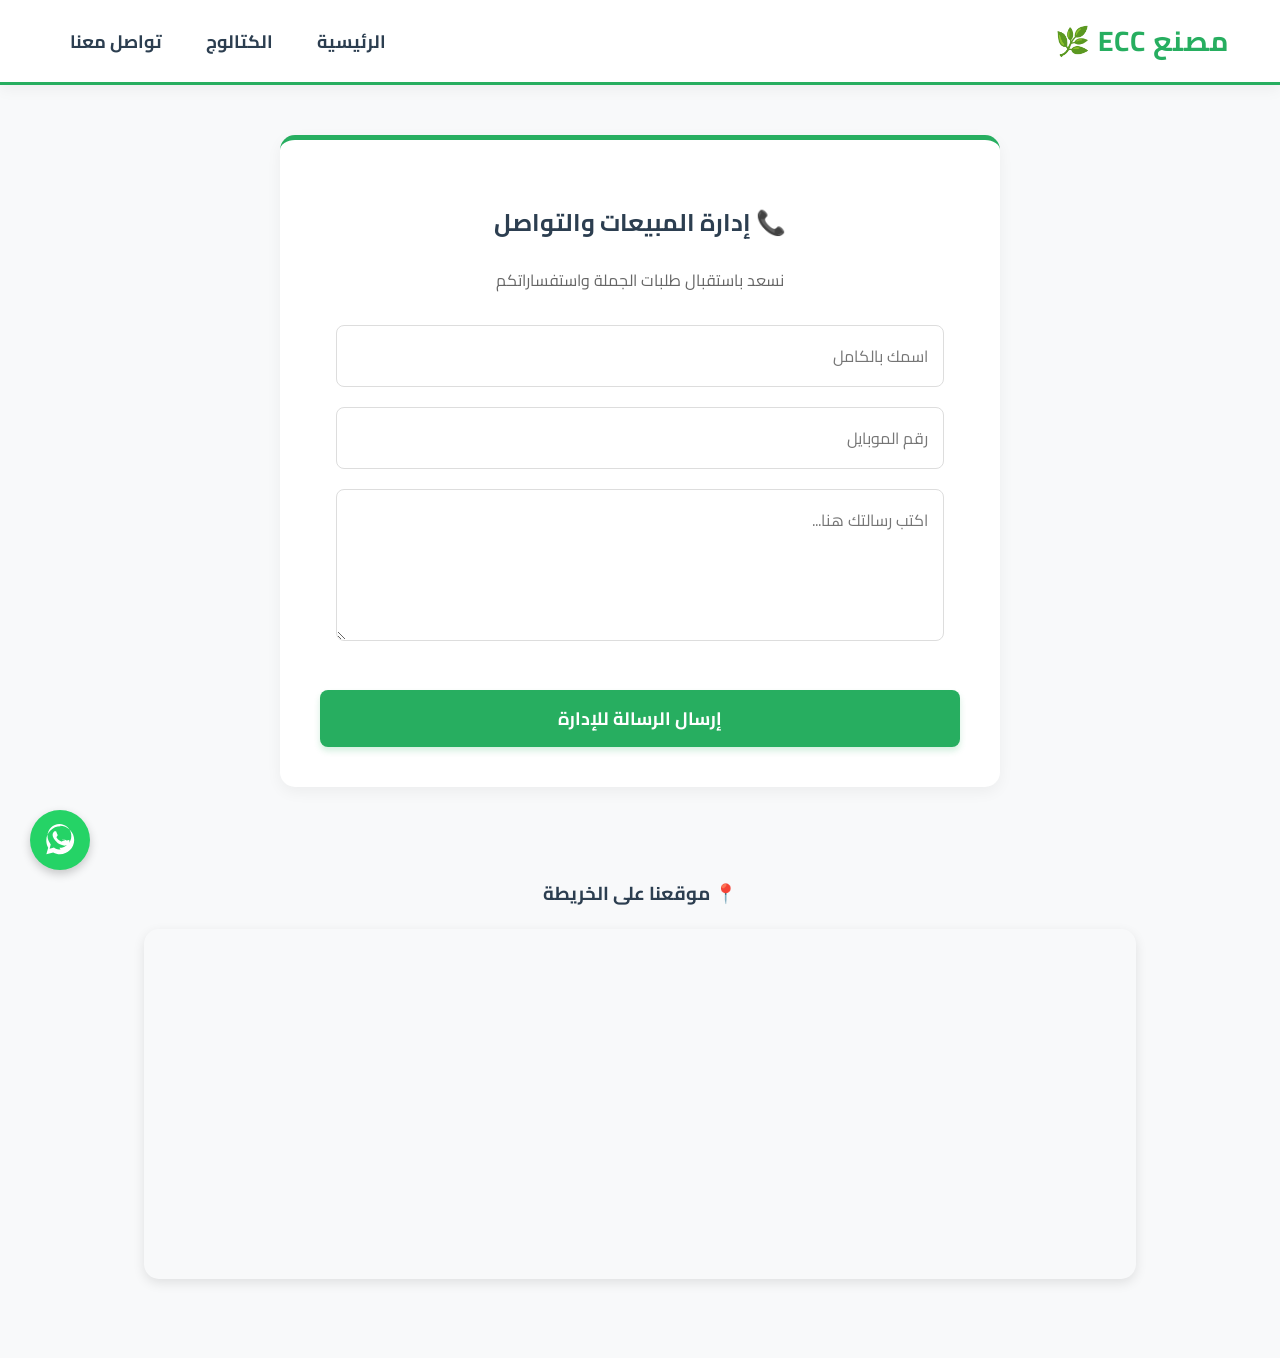
==== contact.html @ 9c8dc0e4 "First One" ====
<!DOCTYPE html>
<html dir="rtl">

<head>
    <meta charset="UTF-8">
    <title>تواصل معنا | ECC</title>
    <link rel="icon"
        href="data:image/svg+xml,<svg xmlns=%22http://www.w3.org/2000/svg%22 viewBox=%220 0 100 100%22><text y=%22.9em%22 font-size=%2290%22>🌿</text></svg>">
    <link rel="stylesheet" href="style.css">
    <style>
        .contact-box {
            background: white;
            padding: 40px;
            border-radius: 15px;
            width: 50%;
            margin: 50px auto;
            box-shadow: 0 5px 15px rgba(0, 0, 0, 0.05);
            text-align: center;
            border-top: 5px solid #27ae60;
        }

        input,
        textarea {
            width: 90%;
            padding: 15px;
            margin: 10px 0;
            border: 1px solid #ddd;
            border-radius: 8px;
            font-family: 'Cairo', sans-serif;
            font-size: 16px;
        }
    </style>
</head>

<body>

    <header>
        <h2>مصنع ECC 🌿</h2>
        <nav>
            <a href="index.html">الرئيسية</a>
            <a href="products.html">الكتالوج</a>
            <a href="contact.html">تواصل معنا</a>
        </nav>
    </header>

    <div class="contact-box">
        <h2 style="color: #2c3e50;">📞 إدارة المبيعات والتواصل</h2>
        <p style="color: #666; margin-bottom: 20px;">نسعد باستقبال طلبات الجملة واستفساراتكم</p>

        <input type="text" id="senderName" placeholder="اسمك بالكامل">
        <input type="text" id="senderContact" placeholder="رقم الموبايل">
        <textarea id="senderMsg" rows="4" placeholder="اكتب رسالتك هنا..."></textarea><br><br>

        <button id="btnSend" class="btn-primary" style="width: 100%;" onclick="sendData()">إرسال الرسالة
            للإدارة</button>
        <p id="successText" style="color: #27ae60; display: none; margin-top: 15px; font-weight: bold;">تم الإرسال
            بنجاح! ✅</p>
    </div>

    <div style="text-align: center; padding: 20px; margin-bottom: 50px;">
        <h3 style="color: #2c3e50;">📍 موقعنا على الخريطة</h3>
        <iframe
            src="https://www.google.com/maps/embed?pb=!1m18!1m12!1m3!1d3453.2123456789!2d31.2345678!3d30.0444196!2m3!1f0!2f0!3f0!3m2!1i1024!2i768!4f13.1!3m3!1m2!1s0x0%3A0x0!2zMzDCsDAyJzQwLjAiTiAzMcKwMTQnMDQuNCJF!5e0!3m2!1sar!2seg!4v1625000000000!5m2!1sar!2seg"
            width="80%" height="350" style="border:0; border-radius: 15px; box-shadow: 0 4px 12px rgba(0,0,0,0.1);"
            allowfullscreen="" loading="lazy"></iframe>
    </div>

    <script>
        function sendData() {
            // ⚠️ متنساش تحط الرابط السحري بتاع جوجل شيت هنا بدل الجملة دي ⚠️
            var magicLink = "https://script.google.com/macros/s/AKfycbxuJICEpFRCRcMOLUeCNiHcik2NF23PJWGxdNVyRR58bs7K_rQfhGrLMIi-VhXNzYORRg/exec";

            var name = document.getElementById("senderName").value;
            var contact = document.getElementById("senderContact").value;
            var message = document.getElementById("senderMsg").value;

            if (name == "" || contact == "" || message == "") {
                alert("املى البيانات الأول!");
                return;
            }

            document.getElementById("btnSend").innerText = "جاري الإرسال...";
            document.getElementById("btnSend").disabled = true;

            var url = magicLink + "?name=" + encodeURIComponent(name) + "&contact=" + encodeURIComponent(contact) + "&message=" + encodeURIComponent(message);

            fetch(url, { mode: 'no-cors' }).then(function () {
                document.getElementById("successText").style.display = "block";
                document.getElementById("btnSend").innerText = "إرسال الرسالة للإدارة";
                document.getElementById("btnSend").disabled = false;
                document.getElementById("senderName").value = "";
                document.getElementById("senderContact").value = "";
                document.getElementById("senderMsg").value = "";
            });
        }
    </script>
    <a href="https://wa.me/201098195351?text=أهلاً مصنع ECC، محتاج استفسر عن حاجة 🌿" class="whatsapp-float"
        target="_blank">
        <svg viewBox="0 0 32 32" width="35" height="35" fill="white">
            <path
                d="M16.011 3.016C8.828 3.016 3 8.844 3 16.027c0 2.296.604 4.542 1.744 6.516l-1.682 6.135 6.276-1.646c1.885 1.042 3.995 1.594 6.162 1.594h.01c7.182 0 13.01-5.828 13.01-13.01 0-3.48-1.354-6.75-3.818-9.213-2.463-2.463-5.733-3.817-9.213-3.817zm.01 21.24c-1.948 0-3.854-.52-5.52-1.51l-.396-.235-4.102 1.075 1.094-4-1.26-2.006c-1.083-1.724-1.656-3.714-1.656-5.757 0-5.984 4.87-10.854 10.86-10.854 2.896 0 5.625 1.13 7.677 3.177 2.052 2.053 3.177 4.78 3.177 7.678 0 5.984-4.87 10.854-10.854 10.854zm5.958-8.156c-.328-.162-1.938-.953-2.235-1.063-.296-.11-5.1-.11-.724.162s-1.182 1.063-1.448 1.448c-.266.385-.536.432-.864.27-1.72-.823-3.083-1.666-4.28-3.69-.286-.475.292-.44.92-1.696.162-.328.083-.615-.083-.943-.167-.328-.724-1.745-1.005-2.39-.27-.625-.547-.542-.724-.542-.167 0-.385-.02-.615-.02-.23 0-.604.084-.922.433-.318.348-1.214 1.182-1.214 2.885 0 1.703 1.245 3.354 1.417 3.583.172.23 2.443 3.734 5.912 5.234 2.375 1.026 3.23 1.073 4.417.906 1.344-.19 2.922-1.192 3.333-2.344.41-1.15.41-2.135.286-2.344-.12-.208-.432-.328-.76-.49z" />
        </svg>
    </a>
</body>

</html>
---- style.css ----
/* 1. استدعاء خط عربي احترافي من جوجل */
@import url('https://fonts.googleapis.com/css2?family=Cairo:wght@400;700&display=swap');

/* 2. التنسيق العام للموقع */
body {
    font-family: 'Cairo', sans-serif;
    margin: 0;
    background-color: #f8f9fa;
    /* لون رصاصي فاتح جداً مريح للعين */
}

/* 3. شريط التنقل (الهيدر) - تصميم مودرن */
header {
    background-color: #ffffff;
    padding: 15px 50px;
    display: flex;
    justify-content: space-between;
    align-items: center;
    box-shadow: 0 4px 15px rgba(0, 0, 0, 0.05);
    /* ظل خفيف تحت الشريط */
    border-bottom: 3px solid #27ae60;
    /* خط أخضر شيك بيمثل المصنع */
}

header h2 {
    color: #27ae60;
    margin: 0;
    font-size: 28px;
    letter-spacing: 1px;
}

nav a {
    color: #2c3e50;
    text-decoration: none;
    margin: 0 20px;
    font-weight: 700;
    font-size: 18px;
    transition: all 0.3s ease;
    /* حركة ناعمة عند الوقوف بالماوس */
}

nav a:hover {
    color: #27ae60;
}

/* 4. تنسيق الزرار العام */
.btn-primary {
    background-color: #27ae60;
    color: white;
    padding: 12px 30px;
    border: none;
    border-radius: 8px;
    font-size: 18px;
    font-family: 'Cairo', sans-serif;
    font-weight: bold;
    cursor: pointer;
    transition: 0.3s;
    box-shadow: 0 4px 6px rgba(39, 174, 96, 0.2);
}

.btn-primary:hover {
    background-color: #219150;
    transform: translateY(-2px);
    /* الزرار بيترفع لفوق سنة بسيطة */
}

/* 5. التجاوب مع شاشات الموبايل (Responsive Design) */
@media (max-width: 768px) {
    header {
        flex-direction: column;
        /* يخلي اللوجو والزراير تحت بعض */
        padding: 15px;
    }

    nav {
        margin-top: 15px;
    }

    nav a {
        display: inline-block;
        margin: 5px 10px;
        font-size: 16px;
    }

    .contact-box {
        width: 85%;
        /* يكبر صندوق التواصل في الموبايل */
        padding: 20px;
    }

    .product-card {
        width: 90%;
        /* يخلي كارت المنتج واخد عرض الشاشة */
    }
}

/* 6. زرار الواتساب العايم (Floating WhatsApp) */
.whatsapp-float {
    position: fixed;
    width: 60px;
    height: 60px;
    bottom: 30px;
    left: 30px;
    /* خليناه على الشمال عشان ما يغطيش على السكرول */
    background-color: #25d366;
    color: #FFF;
    border-radius: 50px;
    box-shadow: 0 4px 10px rgba(0, 0, 0, 0.2);
    z-index: 1000;
    /* عشان يفضل دايماً فوق كل حاجة في الصفحة */
    display: flex;
    justify-content: center;
    align-items: center;
    text-decoration: none;
    transition: all 0.3s ease;
}

.whatsapp-float:hover {
    background-color: #1ebe57;
    transform: scale(1.1);
    /* بيكبر سنة لما تقف عليه */
    box-shadow: 0 6px 15px rgba(0, 0, 0, 0.3);
}

/* تصغير الزرار شوية على الموبايل */
@media (max-width: 768px) {
    .whatsapp-float {
        width: 55px;
        height: 55px;
        bottom: 20px;
        left: 20px;
    }
}
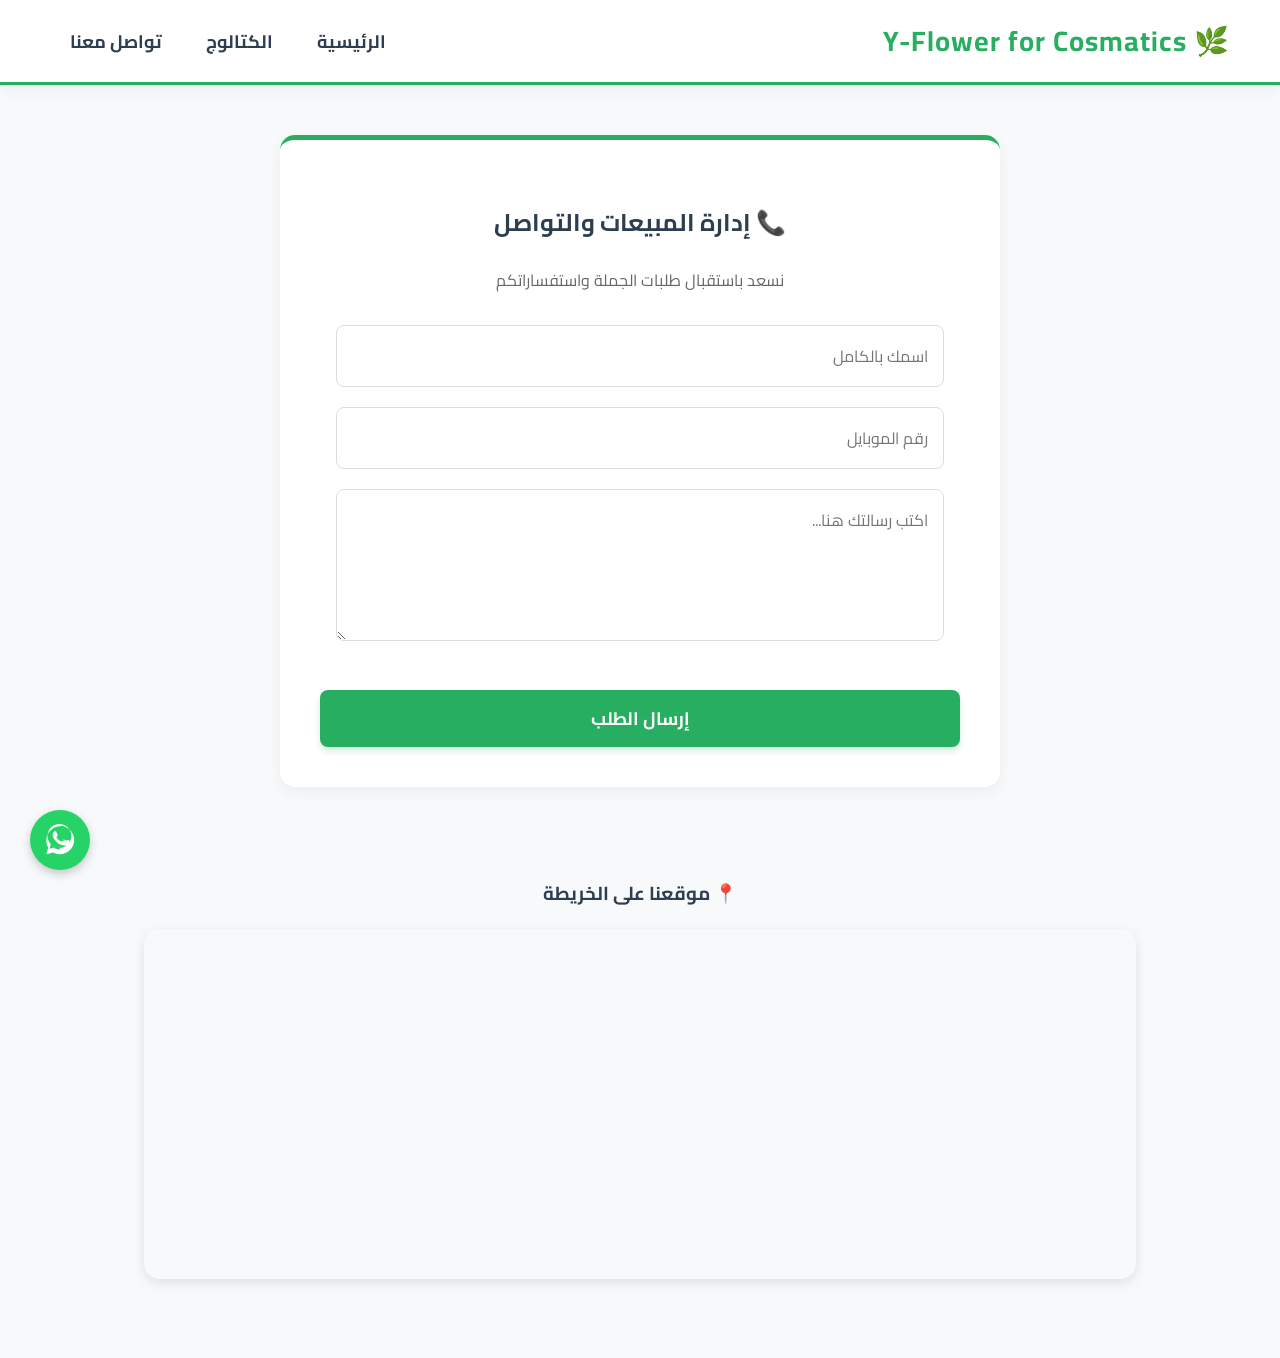
==== commit 6413eb10: "Y-Flower" ====
--- a/contact.html
+++ b/contact.html
@@ -3,7 +3,7 @@
 
 <head>
     <meta charset="UTF-8">
-    <title>تواصل معنا | ECC</title>
+    <title>تواصل معنا | Y-Flower</title>
     <link rel="icon"
         href="data:image/svg+xml,<svg xmlns=%22http://www.w3.org/2000/svg%22 viewBox=%220 0 100 100%22><text y=%22.9em%22 font-size=%2290%22>🌿</text></svg>">
     <link rel="stylesheet" href="style.css">
@@ -35,7 +35,7 @@
 <body>
 
     <header>
-        <h2>مصنع ECC 🌿</h2>
+        <h2>🌿 Y-Flower for Cosmatics </h2>
         <nav>
             <a href="index.html">الرئيسية</a>
             <a href="products.html">الكتالوج</a>
@@ -51,8 +51,8 @@
         <input type="text" id="senderContact" placeholder="رقم الموبايل">
         <textarea id="senderMsg" rows="4" placeholder="اكتب رسالتك هنا..."></textarea><br><br>
 
-        <button id="btnSend" class="btn-primary" style="width: 100%;" onclick="sendData()">إرسال الرسالة
-            للإدارة</button>
+        <button id="btnSend" class="btn-primary" style="width: 100%;" onclick="sendData()">إرسال الطلب
+        </button>
         <p id="successText" style="color: #27ae60; display: none; margin-top: 15px; font-weight: bold;">تم الإرسال
             بنجاح! ✅</p>
     </div>
@@ -86,7 +86,7 @@
 
             fetch(url, { mode: 'no-cors' }).then(function () {
                 document.getElementById("successText").style.display = "block";
-                document.getElementById("btnSend").innerText = "إرسال الرسالة للإدارة";
+                document.getElementById("btnSend").innerText = "إرسال الطلب";
                 document.getElementById("btnSend").disabled = false;
                 document.getElementById("senderName").value = "";
                 document.getElementById("senderContact").value = "";
@@ -94,7 +94,7 @@
             });
         }
     </script>
-    <a href="https://wa.me/201098195351?text=أهلاً مصنع ECC، محتاج استفسر عن حاجة 🌿" class="whatsapp-float"
+    <a href="https://wa.me/201098195351?text=أهلاً Y-Flower، محتاج استفسر عن حاجة 🌿" class="whatsapp-float"
         target="_blank">
         <svg viewBox="0 0 32 32" width="35" height="35" fill="white">
             <path
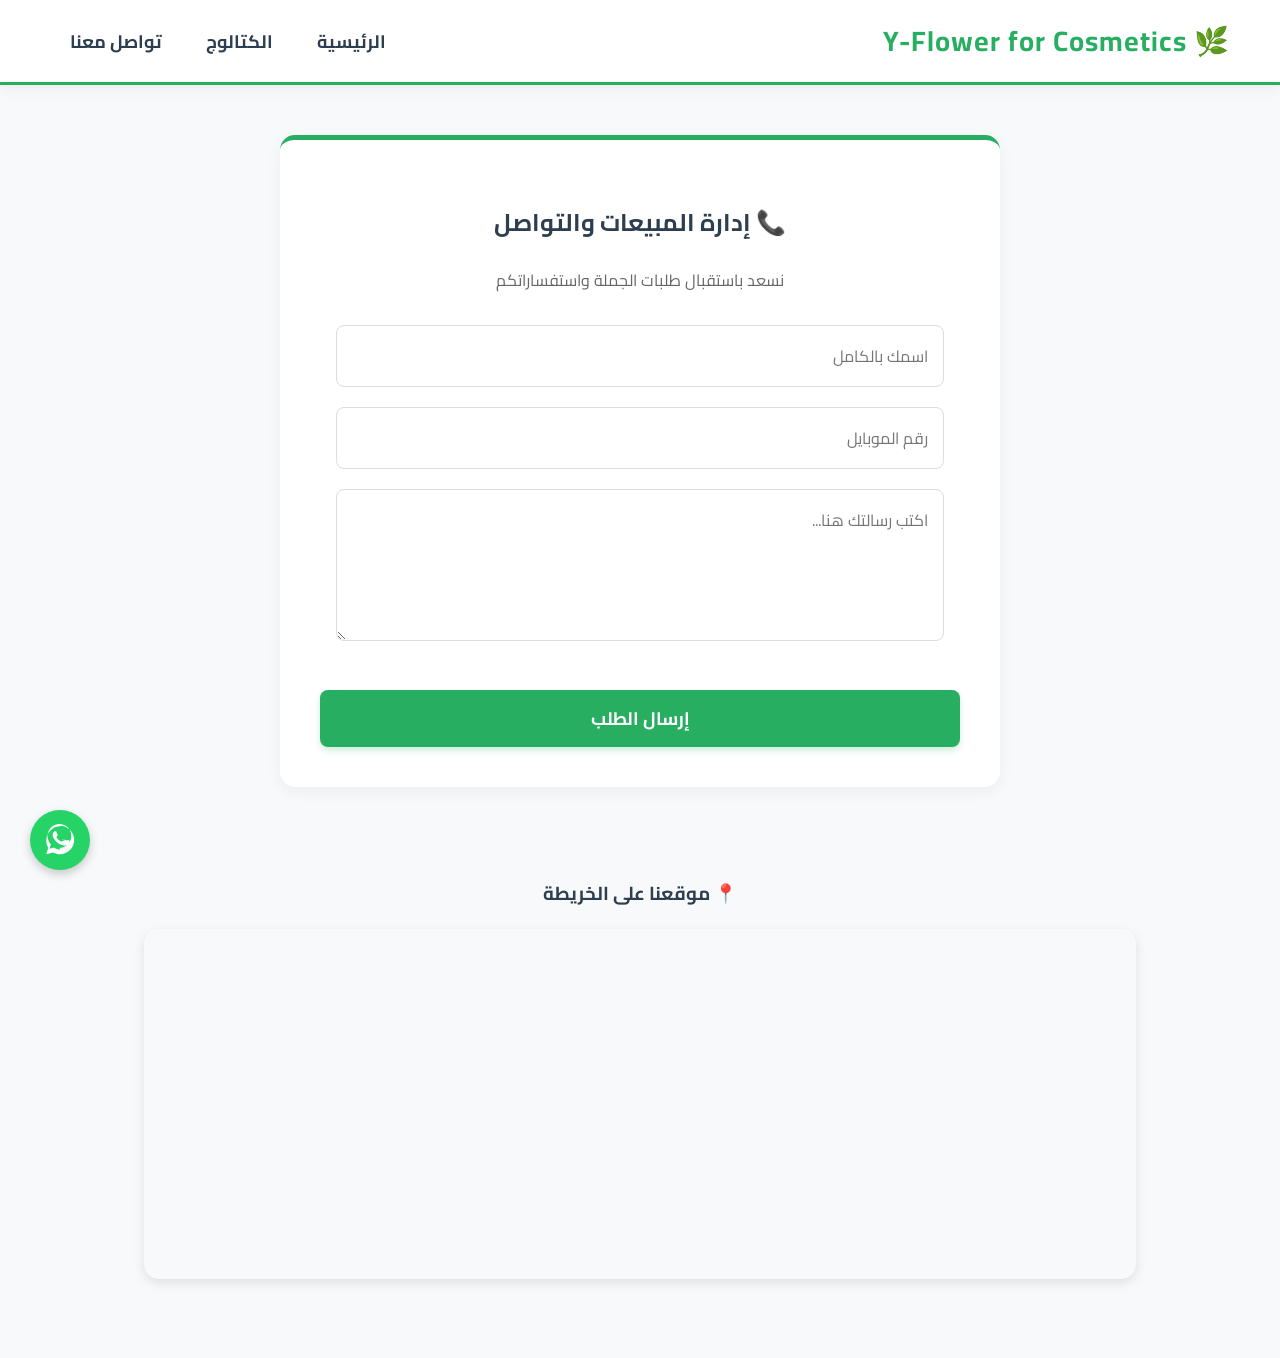
==== commit 9f02bd2f: "Y-Flower For Cosmetics" ====
--- a/contact.html
+++ b/contact.html
@@ -35,7 +35,7 @@
 <body>
 
     <header>
-        <h2>🌿 Y-Flower for Cosmatics </h2>
+        <h2>🌿 Y-Flower for Cosmetics </h2>
         <nav>
             <a href="index.html">الرئيسية</a>
             <a href="products.html">الكتالوج</a>
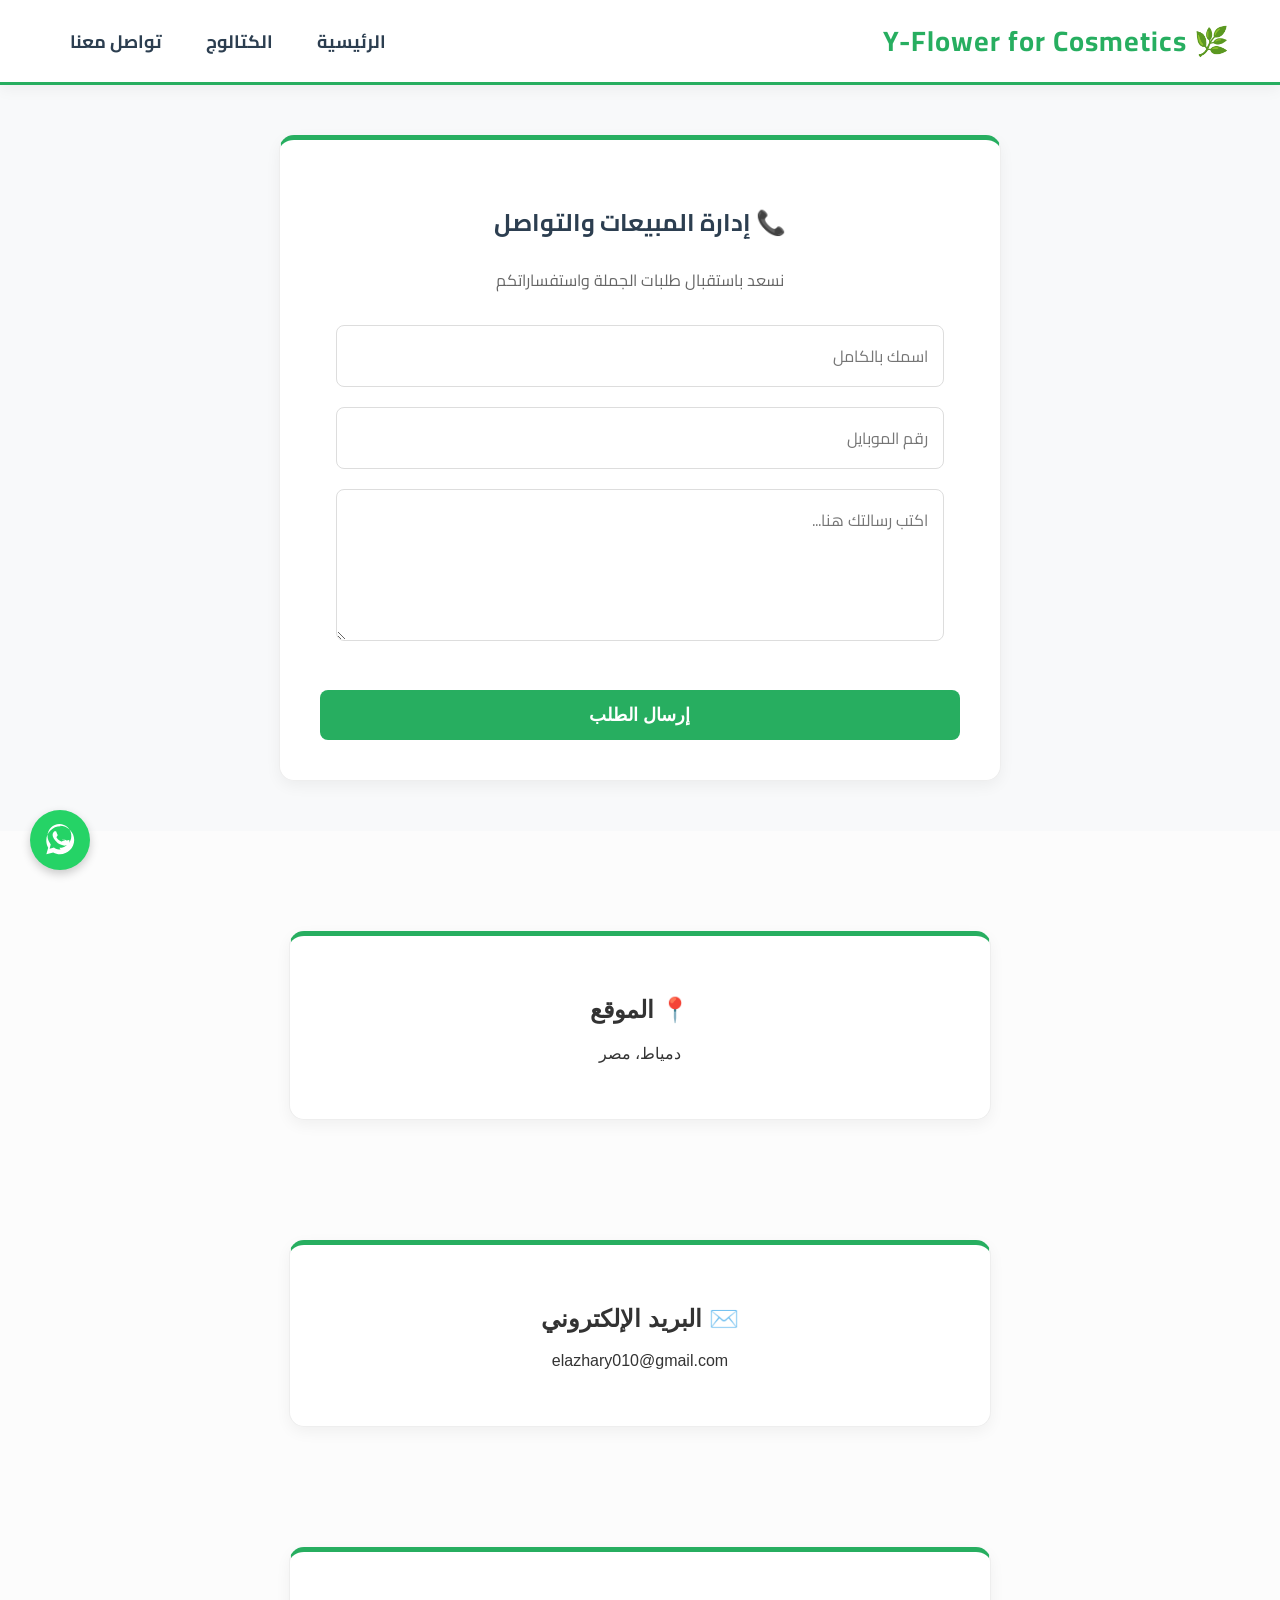
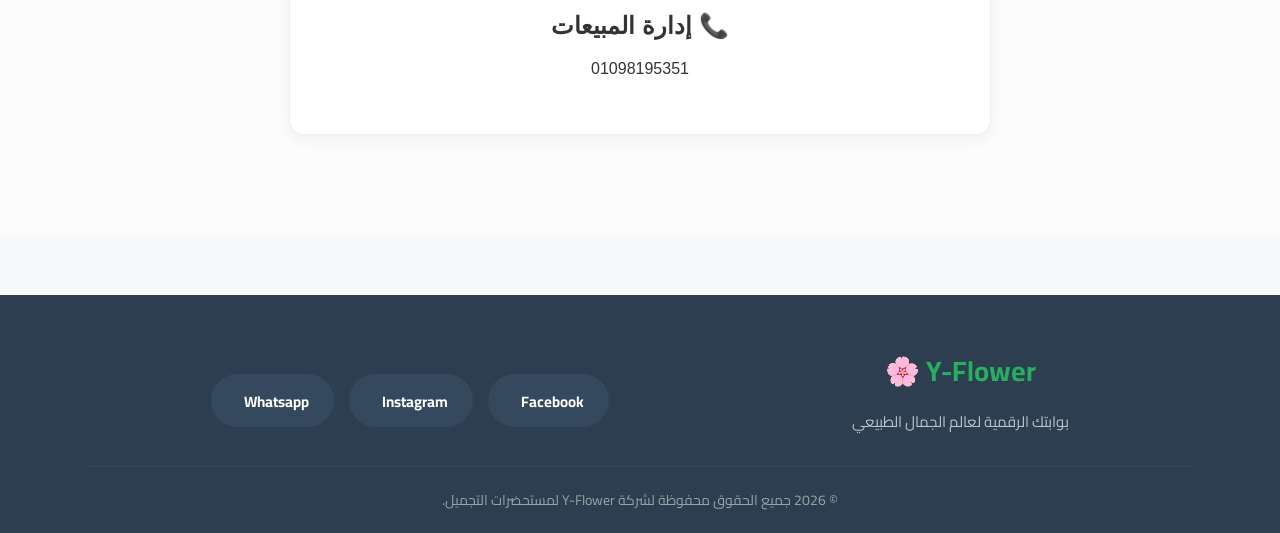
==== commit 9d531bc4: "product" ====
--- a/contact.html
+++ b/contact.html
@@ -1,106 +1,228 @@
 <!DOCTYPE html>
+
 <html dir="rtl">
 
+
+
 <head>
+
     <meta charset="UTF-8">
+
     <title>تواصل معنا | Y-Flower</title>
+
     <link rel="icon"
         href="data:image/svg+xml,<svg xmlns=%22http://www.w3.org/2000/svg%22 viewBox=%220 0 100 100%22><text y=%22.9em%22 font-size=%2290%22>🌿</text></svg>">
+
     <link rel="stylesheet" href="style.css">
+
     <style>
         .contact-box {
+
             background: white;
+
             padding: 40px;
+
             border-radius: 15px;
+
             width: 50%;
+
             margin: 50px auto;
+
             box-shadow: 0 5px 15px rgba(0, 0, 0, 0.05);
+
             text-align: center;
+
             border-top: 5px solid #27ae60;
+
         }
 
+
+
         input,
+
         textarea {
+
             width: 90%;
+
             padding: 15px;
+
             margin: 10px 0;
+
             border: 1px solid #ddd;
+
             border-radius: 8px;
+
             font-family: 'Cairo', sans-serif;
+
             font-size: 16px;
+
         }
     </style>
+
 </head>
 
+
+
 <body>
 
+
+
     <header>
+
         <h2>🌿 Y-Flower for Cosmetics </h2>
+
         <nav>
+
             <a href="index.html">الرئيسية</a>
+
             <a href="products.html">الكتالوج</a>
+
             <a href="contact.html">تواصل معنا</a>
+
+
+
         </nav>
+
     </header>
 
+
+
     <div class="contact-box">
+
         <h2 style="color: #2c3e50;">📞 إدارة المبيعات والتواصل</h2>
+
         <p style="color: #666; margin-bottom: 20px;">نسعد باستقبال طلبات الجملة واستفساراتكم</p>
 
+
+
         <input type="text" id="senderName" placeholder="اسمك بالكامل">
+
         <input type="text" id="senderContact" placeholder="رقم الموبايل">
+
         <textarea id="senderMsg" rows="4" placeholder="اكتب رسالتك هنا..."></textarea><br><br>
 
-        <button id="btnSend" class="btn-primary" style="width: 100%;" onclick="sendData()">إرسال الطلب
+
+
+        <button id="btnSend" class="submit-btn" onclick="sendData()">
+            <i class="fas fa-paper-plane"></i> إرسال الطلب
         </button>
-        <p id="successText" style="color: #27ae60; display: none; margin-top: 15px; font-weight: bold;">تم الإرسال
-            بنجاح! ✅</p>
+        <p id="successText"
+            style="color: #27ae60; display: none; margin-top: 15px; font-weight: bold; text-align: center;">تم الإرسال
+            بنجاح! فريقنا هيتواصل معاك في أقرب وقت ✅</p>
+
     </div>
 
-    <div style="text-align: center; padding: 20px; margin-bottom: 50px;">
-        <h3 style="color: #2c3e50;">📍 موقعنا على الخريطة</h3>
-        <iframe
-            src="https://www.google.com/maps/embed?pb=!1m18!1m12!1m3!1d3453.2123456789!2d31.2345678!3d30.0444196!2m3!1f0!2f0!3f0!3m2!1i1024!2i768!4f13.1!3m3!1m2!1s0x0%3A0x0!2zMzDCsDAyJzQwLjAiTiAzMcKwMTQnMDQuNCJF!5e0!3m2!1sar!2seg!4v1625000000000!5m2!1sar!2seg"
-            width="80%" height="350" style="border:0; border-radius: 15px; box-shadow: 0 4px 12px rgba(0,0,0,0.1);"
-            allowfullscreen="" loading="lazy"></iframe>
-    </div>
-
+
+    <section class="contact-section">
+
+        <div class="contact-boxes">
+            <a href="https://maps.google.com/?q=دمياط" target="_blank" class="contact-box">
+                <h2>📍 الموقع</h2>
+                <p>دمياط، مصر</p>
+            </a>
+
+            <a href="mailto:sales@yourdomain.com" class="contact-box">
+                <h2>✉️ البريد الإلكتروني</h2>
+                <p>elazhary010@gmail.com</p>
+            </a>
+
+            <a href="tel:+201012345678" class="contact-box">
+                <h2>📞 إدارة المبيعات</h2>
+                <p>01098195351</p>
+            </a>
+        </div>
+    </section>
     <script>
+
         function sendData() {
+
             // ⚠️ متنساش تحط الرابط السحري بتاع جوجل شيت هنا بدل الجملة دي ⚠️
+
             var magicLink = "https://script.google.com/macros/s/AKfycbxuJICEpFRCRcMOLUeCNiHcik2NF23PJWGxdNVyRR58bs7K_rQfhGrLMIi-VhXNzYORRg/exec";
 
+
+
             var name = document.getElementById("senderName").value;
+
             var contact = document.getElementById("senderContact").value;
+
             var message = document.getElementById("senderMsg").value;
 
+
+
             if (name == "" || contact == "" || message == "") {
+
                 alert("املى البيانات الأول!");
+
                 return;
+
             }
 
+
+
             document.getElementById("btnSend").innerText = "جاري الإرسال...";
+
             document.getElementById("btnSend").disabled = true;
 
+
+
             var url = magicLink + "?name=" + encodeURIComponent(name) + "&contact=" + encodeURIComponent(contact) + "&message=" + encodeURIComponent(message);
 
+
+
             fetch(url, { mode: 'no-cors' }).then(function () {
+
                 document.getElementById("successText").style.display = "block";
+
                 document.getElementById("btnSend").innerText = "إرسال الطلب";
+
                 document.getElementById("btnSend").disabled = false;
+
                 document.getElementById("senderName").value = "";
+
                 document.getElementById("senderContact").value = "";
+
                 document.getElementById("senderMsg").value = "";
+
             });
+
         }
+
     </script>
+
     <a href="https://wa.me/201098195351?text=أهلاً Y-Flower، محتاج استفسر عن حاجة 🌿" class="whatsapp-float"
         target="_blank">
+
         <svg viewBox="0 0 32 32" width="35" height="35" fill="white">
+
             <path
                 d="M16.011 3.016C8.828 3.016 3 8.844 3 16.027c0 2.296.604 4.542 1.744 6.516l-1.682 6.135 6.276-1.646c1.885 1.042 3.995 1.594 6.162 1.594h.01c7.182 0 13.01-5.828 13.01-13.01 0-3.48-1.354-6.75-3.818-9.213-2.463-2.463-5.733-3.817-9.213-3.817zm.01 21.24c-1.948 0-3.854-.52-5.52-1.51l-.396-.235-4.102 1.075 1.094-4-1.26-2.006c-1.083-1.724-1.656-3.714-1.656-5.757 0-5.984 4.87-10.854 10.86-10.854 2.896 0 5.625 1.13 7.677 3.177 2.052 2.053 3.177 4.78 3.177 7.678 0 5.984-4.87 10.854-10.854 10.854zm5.958-8.156c-.328-.162-1.938-.953-2.235-1.063-.296-.11-5.1-.11-.724.162s-1.182 1.063-1.448 1.448c-.266.385-.536.432-.864.27-1.72-.823-3.083-1.666-4.28-3.69-.286-.475.292-.44.92-1.696.162-.328.083-.615-.083-.943-.167-.328-.724-1.745-1.005-2.39-.27-.625-.547-.542-.724-.542-.167 0-.385-.02-.615-.02-.23 0-.604.084-.922.433-.318.348-1.214 1.182-1.214 2.885 0 1.703 1.245 3.354 1.417 3.583.172.23 2.443 3.734 5.912 5.234 2.375 1.026 3.23 1.073 4.417.906 1.344-.19 2.922-1.192 3.333-2.344.41-1.15.41-2.135.286-2.344-.12-.208-.432-.328-.76-.49z" />
+
         </svg>
+
     </a>
+    <footer class="site-footer">
+        <div class="footer-content">
+            <div class="footer-logo">
+                <h2>Y-Flower 🌸</h2>
+                <p>بوابتك الرقمية لعالم الجمال الطبيعي</p>
+            </div>
+
+            <div class="footer-social">
+                <a href="https://www.facebook.com/share/1G98bTrwDa/" target="_blank"><i class="fab fa-facebook-f"></i>
+                    Facebook</a>
+                <a href="https://www.instagram.com/elsayed_elazhary23?igsh=MXZraWo3eDF3cjg5cQ==" target="_blank"><i
+                        class="fab fa-instagram"></i> Instagram</a>
+                <a href="https://wa.me/20109819351" target="_blank"><i class="fab fa-whatsapp"></i> Whatsapp</a>
+            </div>
+        </div>
+
+        <div class="footer-bottom">
+            <p>&copy; 2026 جميع الحقوق محفوظة لشركة Y-Flower لمستحضرات التجميل.</p>
+        </div>
+    </footer>
 </body>
 
+
+
 </html>
--- a/style.css
+++ b/style.css
@@ -130,4 +130,635 @@
         bottom: 20px;
         left: 20px;
     }
+}
+
+/* تنسيق قسم المنتجات */
+.products-section {
+    padding: 40px 20px;
+    text-align: center;
+    background-color: #fcfcfc;
+}
+
+.products-grid {
+    display: flex;
+    justify-content: center;
+    margin-top: 30px;
+}
+
+/* تنسيق الكارت نفسه */
+.product-card {
+    background: white;
+    border-radius: 12px;
+    padding: 15px;
+    width: 300px;
+    box-shadow: 0 5px 15px rgba(0, 0, 0, 0.08);
+    transition: transform 0.3s ease;
+}
+
+.product-card:hover {
+    transform: translateY(-8px);
+    /* الكارت بيترفع لفوق لما الماوس ييجي عليه */
+}
+
+.product-card img {
+    width: 100%;
+    height: 220px;
+    object-fit: cover;
+    border-radius: 8px;
+}
+
+.product-card h3 {
+    color: #2c3e50;
+    margin: 15px 0 10px;
+    font-size: 20px;
+}
+
+.product-card p {
+    font-size: 14px;
+    color: #7f8c8d;
+    line-height: 1.5;
+    margin-bottom: 15px;
+}
+
+.price {
+    display: block;
+    font-size: 22px;
+    font-weight: bold;
+    color: #27ae60;
+    margin-bottom: 20px;
+}
+
+/* تنسيق زرار الواتساب */
+.buy-btn {
+    display: block;
+    background-color: #25D366;
+    color: white;
+    padding: 12px;
+    text-decoration: none;
+    border-radius: 8px;
+    font-weight: bold;
+    transition: background-color 0.3s;
+}
+
+.buy-btn:hover {
+    background-color: #128C7E;
+}
+
+/* تنسيق أقسام الموقع الرئيسية */
+.categories-section {
+    padding: 50px 20px;
+    background-color: #fcfcfc;
+}
+
+.categories-grid {
+    display: grid;
+    /* الكود ده بيخلي المربعات تظبط نفسها أوتوماتيك على الموبايل واللابتوب */
+    grid-template-columns: repeat(auto-fit, minmax(220px, 1fr));
+    gap: 25px;
+    max-width: 1100px;
+    margin: 0 auto;
+}
+
+.category-card {
+    background-color: #ffffff;
+    border: 2px solid #27ae60;
+    /* الإطار الأخضر */
+    border-radius: 12px;
+    padding: 40px 20px;
+    text-align: center;
+    cursor: pointer;
+    box-shadow: 0 4px 10px rgba(0, 0, 0, 0.04);
+    transition: all 0.3s ease;
+    /* عشان الحركة تكون ناعمة */
+}
+
+.category-card h3 {
+    color: #27ae60;
+    /* الخط الأخضر */
+    font-size: 24px;
+    margin: 0;
+    transition: color 0.3s ease;
+}
+
+/* التأثير السحري لما الماوس ييجي على المربع */
+.category-card:hover {
+    background-color: #27ae60;
+    transform: translateY(-8px);
+    box-shadow: 0 8px 20px rgba(39, 174, 96, 0.3);
+}
+
+.category-card:hover h3 {
+    color: #ffffff;
+    /* الخط يقلب أبيض */
+}
+
+/* تنسيق أقسام الموقع الرئيسية - التصميم الراقي */
+.categories-section {
+    padding: 60px 20px;
+    background-color: #fcfcfc;
+}
+
+.categories-grid {
+    display: grid;
+    /* الكود ده بيخليهم اتنين تحت اتنين */
+    grid-template-columns: repeat(2, 1fr);
+    gap: 30px;
+    max-width: 1000px;
+    /* بيكبر حجم المربعات */
+    margin: 0 auto;
+}
+
+/* عشان على شاشة الموبايل الصغيرة ييجوا تحت بعض بشكل شيك وميصغروش أوي */
+@media (max-width: 768px) {
+    .categories-grid {
+        grid-template-columns: 1fr;
+    }
+}
+
+.category-card {
+    background-color: #ffffff;
+    border: 1px solid #e0e0e0;
+    border-radius: 16px;
+    /* دوران ناعم للحواف */
+    overflow: hidden;
+    /* عشان الصورة تاخد شكل الدوران */
+    cursor: pointer;
+    box-shadow: 0 4px 15px rgba(0, 0, 0, 0.05);
+    transition: all 0.4s ease;
+    display: flex;
+    flex-direction: column;
+}
+
+.category-card img {
+    width: 100%;
+    height: 250px;
+    /* تكبير الصورة عشان تملى العين */
+    object-fit: cover;
+    transition: transform 0.5s ease;
+    /* حركة بطيئة للصورة */
+}
+
+.card-content {
+    padding: 25px;
+    text-align: center;
+    border-top: 4px solid #27ae60;
+    /* خط أخضر شيك بيفصل الصورة عن الكلام */
+}
+
+.category-card h3 {
+    color: #27ae60;
+    font-size: 26px;
+    margin: 0 0 12px 0;
+}
+
+.category-card p {
+    color: #555;
+    font-size: 16px;
+    line-height: 1.6;
+    margin: 0;
+}
+
+/* التأثير الفخم لما الماوس ييجي على المربع */
+.category-card:hover {
+    transform: translateY(-10px);
+    /* يترفع لفوق شوية */
+    box-shadow: 0 12px 25px rgba(39, 174, 96, 0.2);
+    /* ظل أخضر خفيف */
+    border-color: #27ae60;
+}
+
+.category-card:hover img {
+    transform: scale(1.08);
+    /* الصورة تعمل زووم (Zoom) ببطء احترافي */
+}
+
+/* تنسيق الفوتر (نهاية الموقع) */
+.site-footer {
+    background-color: #2c3e50;
+    /* لون كحلي غامق شيك جداً */
+    color: #ecf0f1;
+    padding: 50px 20px 20px;
+    margin-top: 60px;
+    /* مسافة بينه وبين الأقسام اللي فوق */
+    text-align: center;
+}
+
+.footer-content {
+    display: flex;
+    flex-wrap: wrap;
+    /* عشان يظبط أوتوماتيك على شاشة الموبايل */
+    justify-content: space-around;
+    align-items: center;
+    max-width: 1100px;
+    margin: 0 auto;
+    border-bottom: 1px solid #34495e;
+    /* خط خفيف يفصل عن حقوق الملكية */
+    padding-bottom: 30px;
+    margin-bottom: 20px;
+}
+
+.footer-logo h2 {
+    color: #27ae60;
+    /* اسم البراند بالأخضر */
+    font-size: 28px;
+    margin: 0 0 10px 0;
+}
+
+.footer-logo p {
+    margin: 0;
+    font-size: 15px;
+    color: #bdc3c7;
+}
+
+.footer-social {
+    display: flex;
+    gap: 15px;
+    margin-top: 20px;
+}
+
+/* تنسيق زراير السوشيال ميديا */
+.footer-social a {
+    color: #ffffff;
+    text-decoration: none;
+    background-color: #34495e;
+    padding: 10px 25px;
+    border-radius: 30px;
+    /* زراير مدورة شيك */
+    font-size: 15px;
+    font-weight: bold;
+    transition: all 0.3s ease;
+}
+
+/* التأثير لما الماوس ييجي على الزراير */
+.footer-social a:hover {
+    background-color: #27ae60;
+    /* الزرار ينور أخضر */
+    transform: translateY(-5px);
+    /* ينط لفوق نطة خفيفة */
+    box-shadow: 0 5px 15px rgba(39, 174, 96, 0.4);
+}
+
+.footer-bottom p {
+    margin: 0;
+    font-size: 14px;
+    color: #95a5a6;
+}
+
+/* تنسيق الأيقونات جوا الزراير */
+.footer-social i {
+    margin-left: 8px;
+    /* مسافة صغيرة بين الأيقونة والكلمة */
+    font-size: 18px;
+    /* تكبير الأيقونة شوية */
+}
+
+/* تنسيق قسم المميزات (لماذا Y-Flower؟) */
+.features-section {
+    background-color: #f4fbf7;
+    /* خلفية خضراء فاتحة جداً تليق مع البراند */
+    padding: 70px 20px;
+    margin-top: 20px;
+}
+
+.features-container {
+    display: flex;
+    flex-wrap: wrap;
+    /* عشان ينزلوا تحت بعض في الموبايل بشكل شيك */
+    justify-content: center;
+    gap: 30px;
+    max-width: 1100px;
+    margin: 0 auto;
+}
+
+.feature-box {
+    background-color: white;
+    padding: 40px 20px;
+    border-radius: 12px;
+    text-align: center;
+    width: 300px;
+    /* عرض ثابت عشان المربعات تبقى قد بعض */
+    box-shadow: 0 4px 15px rgba(0, 0, 0, 0.03);
+    border-bottom: 4px solid #27ae60;
+    /* خط أخضر تقيل من تحت بيدي فخامة */
+    transition: transform 0.3s ease, box-shadow 0.3s ease;
+}
+
+/* الحركة لما الماوس ييجي على المربع */
+.feature-box:hover {
+    transform: translateY(-10px);
+    box-shadow: 0 10px 25px rgba(39, 174, 96, 0.15);
+}
+
+/* تنسيق الأيقونات الكبيرة */
+.feature-box i {
+    font-size: 45px;
+    /* تكبير الأيقونة */
+    color: #27ae60;
+    margin-bottom: 20px;
+}
+
+.feature-box h3 {
+    color: #2c3e50;
+    font-size: 22px;
+    margin-bottom: 15px;
+}
+
+.feature-box p {
+    color: #7f8c8d;
+    font-size: 15px;
+    line-height: 1.6;
+    margin: 0;
+}
+
+/* تنسيق كتالوج المنتجات */
+.products-catalog {
+    padding: 60px 20px;
+    background-color: #ffffff;
+}
+
+.filter-buttons {
+    text-align: center;
+    margin-bottom: 40px;
+}
+
+.filter-btn {
+    background-color: transparent;
+    border: 2px solid #27ae60;
+    color: #27ae60;
+    padding: 10px 20px;
+    margin: 5px;
+    border-radius: 25px;
+    cursor: pointer;
+    font-size: 16px;
+    font-weight: bold;
+    transition: all 0.3s ease;
+}
+
+.filter-btn:hover,
+.filter-btn.active {
+    background-color: #27ae60;
+    color: white;
+}
+
+.catalog-grid {
+    display: flex;
+    flex-wrap: wrap;
+    justify-content: center;
+    gap: 30px;
+    max-width: 1200px;
+    margin: 0 auto;
+}
+
+.catalog-card {
+    background: white;
+    border: 1px solid #eee;
+    border-radius: 12px;
+    padding: 15px;
+    width: 280px;
+    text-align: center;
+    box-shadow: 0 5px 15px rgba(0, 0, 0, 0.05);
+    transition: transform 0.3s ease;
+}
+
+.catalog-card:hover {
+    transform: translateY(-8px);
+    border-color: #27ae60;
+}
+
+.catalog-card img {
+    width: 100%;
+    height: 250px;
+    object-fit: cover;
+    border-radius: 8px;
+    margin-bottom: 15px;
+}
+
+.catalog-card h3 {
+    color: #2c3e50;
+    font-size: 20px;
+    margin-bottom: 10px;
+}
+
+.catalog-card .price {
+    color: #27ae60;
+    font-size: 22px;
+    font-weight: bold;
+    margin-bottom: 20px;
+}
+
+.buy-btn {
+    display: block;
+    background-color: #25D366;
+    /* لون الواتساب الأصلي */
+    color: white;
+    padding: 12px;
+    text-decoration: none;
+    border-radius: 8px;
+    font-weight: bold;
+    transition: background-color 0.3s;
+}
+
+.buy-btn:hover {
+    background-color: #128C7E;
+}
+
+/* --- تنسيقات صفحة تواصل معنا --- */
+.contact-section {
+    padding: 60px 20px;
+    background-color: #fcfcfc;
+}
+
+.contact-container {
+    display: flex;
+    flex-wrap: wrap;
+    /* عشان ينزلوا تحت بعض في الموبايل */
+    max-width: 1100px;
+    margin: 0 auto;
+    gap: 40px;
+}
+
+/* تنسيق كروت المعلومات */
+.contact-info {
+    flex: 1;
+    min-width: 300px;
+    display: flex;
+    flex-direction: column;
+    gap: 20px;
+}
+
+.info-box {
+    background: white;
+    padding: 25px;
+    border-radius: 12px;
+    text-align: center;
+    box-shadow: 0 4px 15px rgba(0, 0, 0, 0.03);
+    border-right: 4px solid #27ae60;
+    /* خط أخضر شيك على اليمين */
+    transition: transform 0.3s ease;
+}
+
+.info-box:hover {
+    transform: translateY(-5px);
+}
+
+.info-box i {
+    font-size: 30px;
+    color: #27ae60;
+    margin-bottom: 15px;
+}
+
+.info-box h3 {
+    color: #2c3e50;
+    margin-bottom: 10px;
+}
+
+/* تنسيق الفورم نفسها */
+.contact-form-container {
+    flex: 1;
+    min-width: 300px;
+    background: white;
+    padding: 35px;
+    border-radius: 12px;
+    box-shadow: 0 4px 20px rgba(0, 0, 0, 0.06);
+}
+
+.contact-form h3 {
+    color: #27ae60;
+    margin-bottom: 25px;
+    text-align: center;
+    font-size: 24px;
+}
+
+.input-group {
+    margin-bottom: 20px;
+}
+
+.input-group label {
+    display: block;
+    margin-bottom: 8px;
+    color: #2c3e50;
+    font-weight: bold;
+}
+
+/* شكل المربعات اللي العميل بيكتب فيها */
+.input-group input,
+.input-group textarea {
+    width: 100%;
+    padding: 12px;
+    border: 2px solid #eee;
+    border-radius: 8px;
+    font-size: 15px;
+    font-family: inherit;
+    transition: all 0.3s ease;
+    box-sizing: border-box;
+    /* عشان المربع ميخرجش بره الشاشة */
+}
+
+/* لما العميل يدوس جوه المربع عشان يكتب */
+.input-group input:focus,
+.input-group textarea:focus {
+    border-color: #27ae60;
+    outline: none;
+    box-shadow: 0 0 8px rgba(39, 174, 96, 0.2);
+}
+
+/* زرار الإرسال */
+.submit-btn {
+    width: 100%;
+    background-color: #27ae60;
+    color: white;
+    padding: 14px;
+    border: none;
+    border-radius: 8px;
+    font-size: 18px;
+    font-weight: bold;
+    cursor: pointer;
+    transition: background-color 0.3s;
+}
+
+.submit-btn:hover {
+    background-color: #219653;
+}
+
+/* تنسيق القسم بالكامل وتوسيط المحتوى */
+.contact-section {
+    display: flex;
+    flex-direction: column;
+    align-items: center;
+    /* بتخلي الفورم والمربعات في النص بالضبط */
+    padding: 50px 20px;
+    font-family: Arial, sans-serif;
+    direction: rtl;
+    /* عشان الاتجاه يكون من اليمين للشمال */
+}
+
+/* تنسيق الفورم */
+.form-container {
+    width: 100%;
+    max-width: 600px;
+    /* أقصى عرض للفورم عشان ميبقاش عريض أوي */
+    margin-bottom: 50px;
+    /* مسافة بين الفورم والمربعات اللي تحته */
+    background: #ffffff;
+    padding: 30px;
+    border-radius: 10px;
+    box-shadow: 0 4px 10px rgba(0, 0, 0, 0.1);
+}
+
+.form-container input,
+.form-container textarea {
+    width: 100%;
+    padding: 10px;
+    margin-bottom: 15px;
+    border: 1px solid #ccc;
+    border-radius: 5px;
+}
+
+.form-container button {
+    width: 100%;
+    padding: 10px;
+    background-color: #007BFF;
+    color: white;
+    border: none;
+    border-radius: 5px;
+    cursor: pointer;
+    font-size: 16px;
+}
+
+.form-container button:hover {
+    background-color: #0056b3;
+}
+
+/* تنسيق حاوية مربعات التواصل */
+.contact-boxes {
+    display: flex;
+    gap: 20px;
+    justify-content: center;
+    flex-wrap: wrap;
+    /* عشان لو حد فاتح من موبايل المربعات تنزل تحت بعض بدل ما تخرج برا الشاشة */
+    width: 100%;
+}
+
+/* تنسيق المربعات نفسها */
+.contact-box {
+    text-decoration: none;
+    /* بنشيل الخط اللي تحت اللينك */
+    color: #333;
+    /* لون النص */
+    background-color: #f9f9f9;
+    padding: 20px;
+    border-radius: 10px;
+    text-align: center;
+    width: 220px;
+    box-shadow: 0 4px 8px rgba(0, 0, 0, 0.05);
+    border: 1px solid #eee;
+    transition: transform 0.3s ease, box-shadow 0.3s ease;
+}
+
+/* تأثير لما الماوس ييجي على المربع */
+.contact-box:hover {
+    transform: translateY(-5px);
+    /* المربع بيترفع لفوق شوية */
+    box-shadow: 0 8px 15px rgba(0, 0, 0, 0.1);
+    /* الظل بيزيد عشان يدي إحساس إنه زرار */
 }
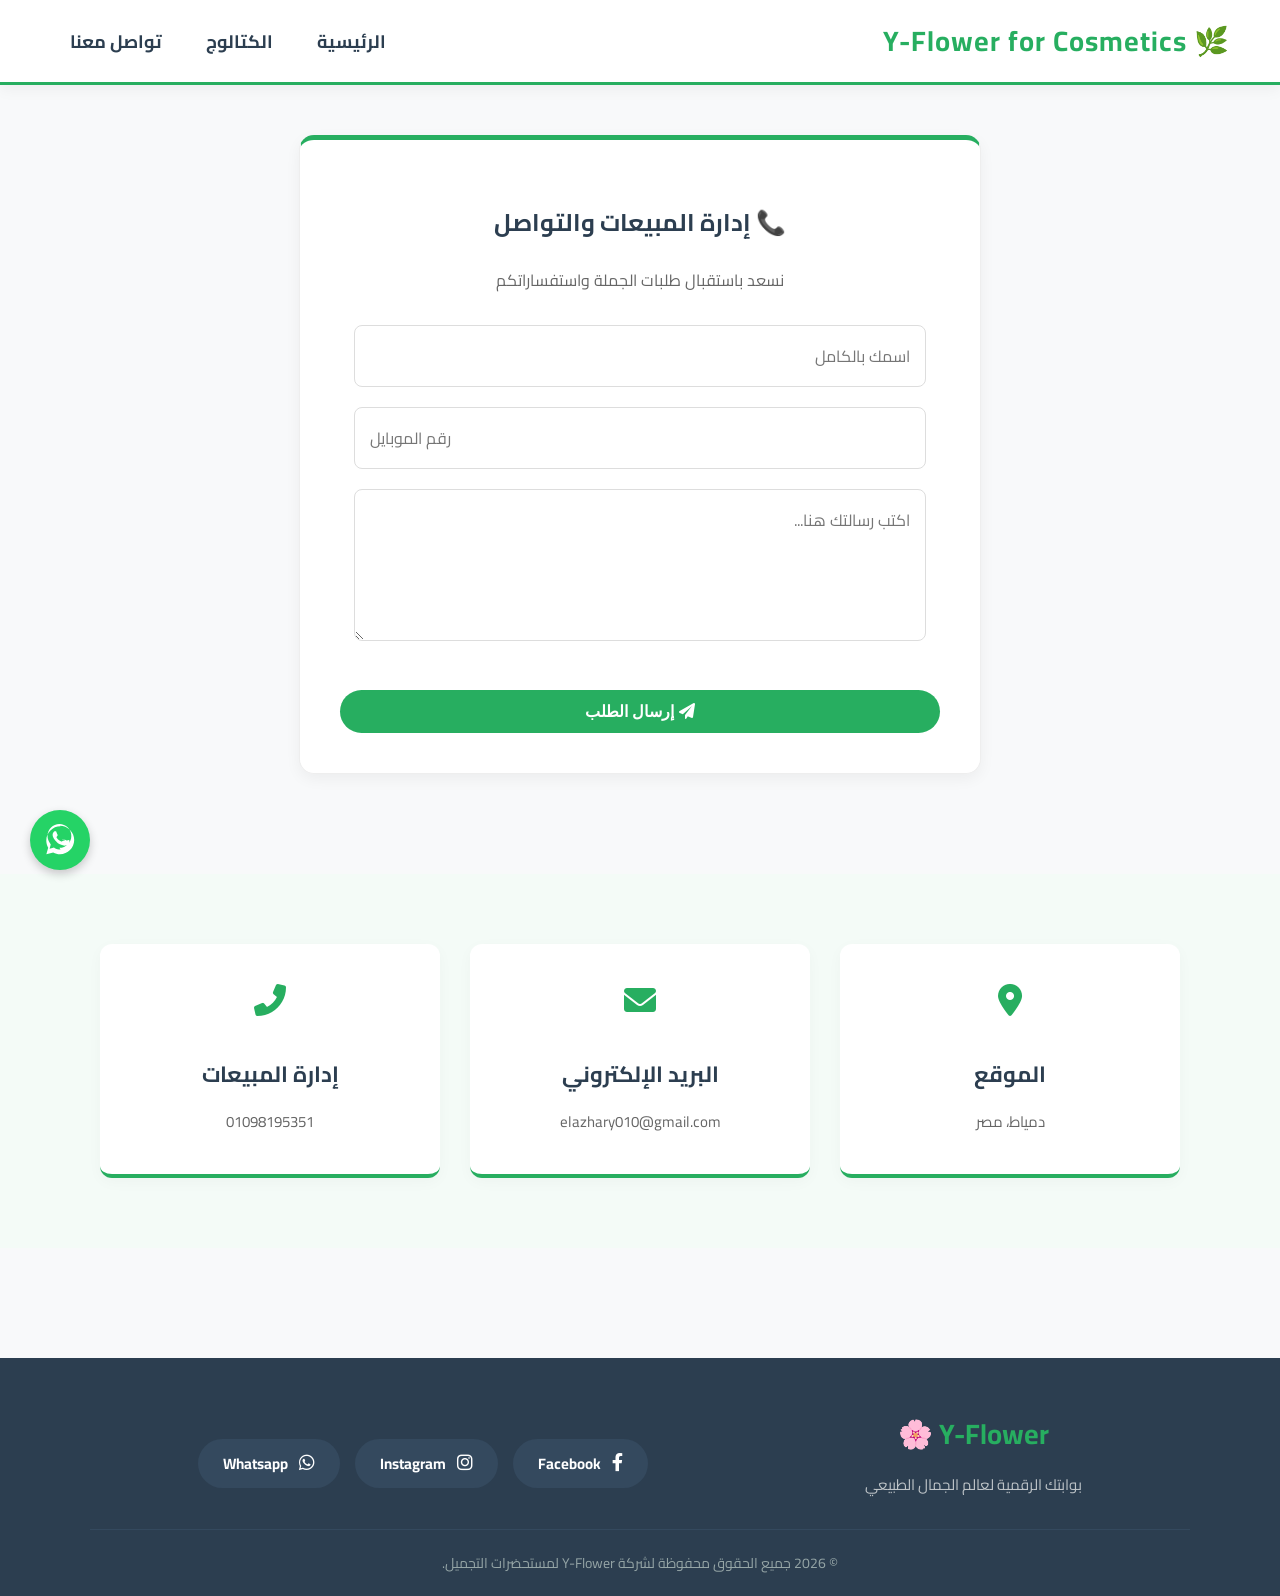
==== commit b7db3ee0: "YES" ====
--- a/contact.html
+++ b/contact.html
@@ -1,107 +1,75 @@
 <!DOCTYPE html>
-
 <html dir="rtl">
 
-
-
 <head>
-
     <meta charset="UTF-8">
-
     <title>تواصل معنا | Y-Flower</title>
-
     <link rel="icon"
         href="data:image/svg+xml,<svg xmlns=%22http://www.w3.org/2000/svg%22 viewBox=%220 0 100 100%22><text y=%22.9em%22 font-size=%2290%22>🌿</text></svg>">
-
     <link rel="stylesheet" href="style.css">
+    <link rel="stylesheet" href="https://cdnjs.cloudflare.com/ajax/libs/font-awesome/6.0.0/css/all.min.css">
 
     <style>
         .contact-box {
-
             background: white;
-
             padding: 40px;
-
             border-radius: 15px;
-
-            width: 50%;
-
+            /* تعديل: استخدام العرض المرن بدل 50% عشان الموبايل */
+            width: 90%;
+            max-width: 600px;
             margin: 50px auto;
-
             box-shadow: 0 5px 15px rgba(0, 0, 0, 0.05);
-
             text-align: center;
-
             border-top: 5px solid #27ae60;
-
         }
 
+        input,
+        textarea {
+            width: 90%;
+            padding: 15px;
+            margin: 10px 0;
+            border: 1px solid #ddd;
+            border-radius: 8px;
+            font-family: 'Cairo', sans-serif;
+            font-size: 16px;
+        }
 
+        /* تنسيق زر الإرسال عشان لو مش متنسق في ملف الـ CSS */
+        .submit-btn {
+            background-color: #27ae60;
+            color: white;
+            padding: 12px 24px;
+            border: none;
+            border-radius: 25px;
+            font-size: 16px;
+            cursor: pointer;
+            transition: 0.3s;
+        }
 
-        input,
-
-        textarea {
-
-            width: 90%;
-
-            padding: 15px;
-
-            margin: 10px 0;
-
-            border: 1px solid #ddd;
-
-            border-radius: 8px;
-
-            font-family: 'Cairo', sans-serif;
-
-            font-size: 16px;
-
+        .submit-btn:hover {
+            background-color: #219653;
         }
     </style>
-
 </head>
-
-
 
 <body>
 
-
-
     <header>
-
         <h2>🌿 Y-Flower for Cosmetics </h2>
-
         <nav>
-
             <a href="index.html">الرئيسية</a>
-
             <a href="products.html">الكتالوج</a>
-
             <a href="contact.html">تواصل معنا</a>
-
-
-
         </nav>
-
     </header>
 
-
-
     <div class="contact-box">
-
         <h2 style="color: #2c3e50;">📞 إدارة المبيعات والتواصل</h2>
-
         <p style="color: #666; margin-bottom: 20px;">نسعد باستقبال طلبات الجملة واستفساراتكم</p>
 
-
-
         <input type="text" id="senderName" placeholder="اسمك بالكامل">
-
-        <input type="text" id="senderContact" placeholder="رقم الموبايل">
-
+        <input type="tel" id="senderContact" placeholder="رقم الموبايل">
         <textarea id="senderMsg" rows="4" placeholder="اكتب رسالتك هنا..."></textarea><br><br>
-
-
 
         <button id="btnSend" class="submit-btn" onclick="sendData()">
             <i class="fas fa-paper-plane"></i> إرسال الطلب
@@ -109,98 +77,87 @@
         <p id="successText"
             style="color: #27ae60; display: none; margin-top: 15px; font-weight: bold; text-align: center;">تم الإرسال
             بنجاح! فريقنا هيتواصل معاك في أقرب وقت ✅</p>
-
     </div>
 
+    <section class="features-section" style="margin-top: 50px; margin-bottom: 50px;">
+        <div class="features-container">
 
-    <section class="contact-section">
-
-        <div class="contact-boxes">
-            <a href="https://maps.google.com/?q=دمياط" target="_blank" class="contact-box">
-                <h2>📍 الموقع</h2>
-                <p>دمياط، مصر</p>
+            <a href="https://maps.google.com/?q=دمياط،+مصر" target="_blank" class="feature-box"
+                style="text-decoration: none; color: inherit;">
+                <i class="fas fa-map-marker-alt" style="font-size: 2em; color: #27ae60; margin-bottom: 15px;"></i>
+                <h3>الموقع</h3>
+                <p style="color: #666;">دمياط، مصر</p>
             </a>
 
-            <a href="mailto:sales@yourdomain.com" class="contact-box">
-                <h2>✉️ البريد الإلكتروني</h2>
-                <p>elazhary010@gmail.com</p>
+            <a href="mailto:elazhary010@gmail.com" class="feature-box" style="text-decoration: none; color: inherit;">
+                <i class="fas fa-envelope" style="font-size: 2em; color: #27ae60; margin-bottom: 15px;"></i>
+                <h3>البريد الإلكتروني</h3>
+                <p style="color: #666;">elazhary010@gmail.com</p>
             </a>
 
-            <a href="tel:+201012345678" class="contact-box">
-                <h2>📞 إدارة المبيعات</h2>
-                <p>01098195351</p>
+            <a href="tel:+201098195351" class="feature-box" style="text-decoration: none; color: inherit;">
+                <i class="fas fa-phone-alt" style="font-size: 2em; color: #27ae60; margin-bottom: 15px;"></i>
+                <h3>إدارة المبيعات</h3>
+                <p style="color: #666;">01098195351</p>
             </a>
+
         </div>
     </section>
+
     <script>
-
         function sendData() {
-
-            // ⚠️ متنساش تحط الرابط السحري بتاع جوجل شيت هنا بدل الجملة دي ⚠️
-
             var magicLink = "https://script.google.com/macros/s/AKfycbxuJICEpFRCRcMOLUeCNiHcik2NF23PJWGxdNVyRR58bs7K_rQfhGrLMIi-VhXNzYORRg/exec";
 
-
-
             var name = document.getElementById("senderName").value;
-
             var contact = document.getElementById("senderContact").value;
-
             var message = document.getElementById("senderMsg").value;
 
-
-
             if (name == "" || contact == "" || message == "") {
-
                 alert("املى البيانات الأول!");
-
                 return;
-
             }
 
-
-
-            document.getElementById("btnSend").innerText = "جاري الإرسال...";
-
-            document.getElementById("btnSend").disabled = true;
-
-
+            // إيقاف الزر مؤقتاً أثناء الإرسال
+            var btn = document.getElementById("btnSend");
+            btn.innerHTML = '<i class="fas fa-spinner fa-spin"></i> جاري الإرسال...';
+            btn.disabled = true;
 
             var url = magicLink + "?name=" + encodeURIComponent(name) + "&contact=" + encodeURIComponent(contact) + "&message=" + encodeURIComponent(message);
 
-
-
+            // تعديل: تنفيذ مسح البيانات وإظهار رسالة النجاح *بعد* اكتمال الإرسال
             fetch(url, { mode: 'no-cors' }).then(function () {
-
                 document.getElementById("successText").style.display = "block";
 
-                document.getElementById("btnSend").innerText = "إرسال الطلب";
+                // إعادة الزر لحالته الطبيعية
+                btn.innerHTML = '<i class="fas fa-paper-plane"></i> إرسال الطلب';
+                btn.disabled = false;
 
-                document.getElementById("btnSend").disabled = false;
-
+                // إفراغ الحقول
                 document.getElementById("senderName").value = "";
-
                 document.getElementById("senderContact").value = "";
-
                 document.getElementById("senderMsg").value = "";
 
+                // إخفاء رسالة النجاح بعد 5 ثواني
+                setTimeout(function () {
+                    document.getElementById("successText").style.display = "none";
+                }, 5000);
+            }).catch(function (error) {
+                // التعامل مع الأخطاء لو حصلت
+                alert("حدث خطأ أثناء الإرسال، يرجى المحاولة لاحقاً.");
+                btn.innerHTML = '<i class="fas fa-paper-plane"></i> إرسال الطلب';
+                btn.disabled = false;
             });
-
         }
-
     </script>
 
     <a href="https://wa.me/201098195351?text=أهلاً Y-Flower، محتاج استفسر عن حاجة 🌿" class="whatsapp-float"
         target="_blank">
-
         <svg viewBox="0 0 32 32" width="35" height="35" fill="white">
-
             <path
                 d="M16.011 3.016C8.828 3.016 3 8.844 3 16.027c0 2.296.604 4.542 1.744 6.516l-1.682 6.135 6.276-1.646c1.885 1.042 3.995 1.594 6.162 1.594h.01c7.182 0 13.01-5.828 13.01-13.01 0-3.48-1.354-6.75-3.818-9.213-2.463-2.463-5.733-3.817-9.213-3.817zm.01 21.24c-1.948 0-3.854-.52-5.52-1.51l-.396-.235-4.102 1.075 1.094-4-1.26-2.006c-1.083-1.724-1.656-3.714-1.656-5.757 0-5.984 4.87-10.854 10.86-10.854 2.896 0 5.625 1.13 7.677 3.177 2.052 2.053 3.177 4.78 3.177 7.678 0 5.984-4.87 10.854-10.854 10.854zm5.958-8.156c-.328-.162-1.938-.953-2.235-1.063-.296-.11-5.1-.11-.724.162s-1.182 1.063-1.448 1.448c-.266.385-.536.432-.864.27-1.72-.823-3.083-1.666-4.28-3.69-.286-.475.292-.44.92-1.696.162-.328.083-.615-.083-.943-.167-.328-.724-1.745-1.005-2.39-.27-.625-.547-.542-.724-.542-.167 0-.385-.02-.615-.02-.23 0-.604.084-.922.433-.318.348-1.214 1.182-1.214 2.885 0 1.703 1.245 3.354 1.417 3.583.172.23 2.443 3.734 5.912 5.234 2.375 1.026 3.23 1.073 4.417.906 1.344-.19 2.922-1.192 3.333-2.344.41-1.15.41-2.135.286-2.344-.12-.208-.432-.328-.76-.49z" />
+        </svg>
+    </a>
 
-        </svg>
-
-    </a>
     <footer class="site-footer">
         <div class="footer-content">
             <div class="footer-logo">
@@ -218,11 +175,9 @@
         </div>
 
         <div class="footer-bottom">
-            <p>&copy; 2026 جميع الحقوق محفوظة لشركة Y-Flower لمستحضرات التجميل.</p>
+            <p>© 2026 جميع الحقوق محفوظة لشركة Y-Flower لمستحضرات التجميل.</p>
         </div>
     </footer>
 </body>
 
-
-
 </html>
--- a/style.css
+++ b/style.css
@@ -7,7 +7,13 @@
     margin: 0;
     background-color: #f8f9fa;
     /* لون رصاصي فاتح جداً مريح للعين */
-}
+    /* السطور الجديدة عشان نثبت الفوتر */
+    display: flex;
+    flex-direction: column;
+    min-height: 100vh;
+    /* ده بيخلي أقل طول للـ body هو 100% من طول الشاشة */
+}
+
 
 /* 3. شريط التنقل (الهيدر) - تصميم مودرن */
 header {
@@ -729,6 +735,7 @@
     background-color: #0056b3;
 }
 
+
 /* تنسيق حاوية مربعات التواصل */
 .contact-boxes {
     display: flex;
@@ -761,4 +768,81 @@
     /* المربع بيترفع لفوق شوية */
     box-shadow: 0 8px 15px rgba(0, 0, 0, 0.1);
     /* الظل بيزيد عشان يدي إحساس إنه زرار */
+}
+
+html {
+    scroll-behavior: smooth;
+}
+
+/* وده تنسيق مقترح لشكل الزرار عشان يطلع شيك ومناسب لمجال التجميل */
+.cta-button {
+    display: inline-block;
+    background-color: #4CAF50;
+    /* ممكن تغيره للون الأخضر أو الوردي بتاع البراند */
+    color: white;
+    padding: 12px 24px;
+    text-decoration: none;
+    border-radius: 25px;
+    font-weight: bold;
+    margin-top: 15px;
+    transition: background-color 0.3s ease;
+}
+
+.cta-button:hover {
+    background-color: #45a049;
+    /* درجة أغمق شوية لما الماوس ييجي عليه */
+}
+
+/* تنسيق الزر الأصلي، قمنا بزيادة الحشوة وحجم الخط */
+.cta-button {
+    display: inline-block;
+    background-color: #4CAF50;
+    /* نفس لونك الأخضر المميز */
+    color: white;
+    padding: 16px 36px;
+    /* زيادة الحشوة (يكبر شوية) */
+    text-decoration: none;
+    border-radius: 30px;
+    /* زيادة الانحناء قليلاً ليناسب الحجم الأكبر */
+    font-weight: bold;
+    font-size: 1.2rem;
+    /* زيادة حجم الخط */
+    margin-top: 25px;
+    /* زيادة المسافة العلوية لفصله عن النص */
+
+    /* أهم سطر للتأثير الانسيابي: نضيف transform هنا */
+    transition: background-color 0.3s ease, transform 0.3s ease;
+}
+
+/* تأثير التمرير (Hover): عندما يضع المستخدم الماوس على الزر */
+.cta-button:hover {
+    background-color: #45a049;
+    /* درجة أغمق شوية كما هو معتاد */
+
+    /* هذا هو السحر! يحرك الزر لأعلى بمقدار 5 بكسل */
+    transform: translateY(-5px);
+}
+
+/* الكلاس ده هيكون مسؤول عن شكل الكارت وحركته */
+.catalog-card {
+    /* باقي الخصائص بتاعتك زي ما هي */
+    transition: opacity 0.2s ease-in-out, transform 0.2s ease-in-out;
+    opacity: 1;
+    transform: scale(1);
+}
+
+/* الكلاس ده هنستخدمه في الجافا سكريبت عشان نخفي الكارت بنعومة */
+.hide-card {
+    opacity: 0;
+    transform: scale(0.8);
+    pointer-events: none;
+    /* عشان العميل مايقدرش يدوس عليه وهو مختفي */
+}
+
+/* الكلاسات دي هي الأجزاء اللي شايلة المحتوى الأساسي في صفحاتك */
+.products-catalog,
+.contact-box,
+.features-section {
+    flex: 1;
+    /* ده معناه: اتمدد واملا كل المساحة الفاضية المتاحة */
 }
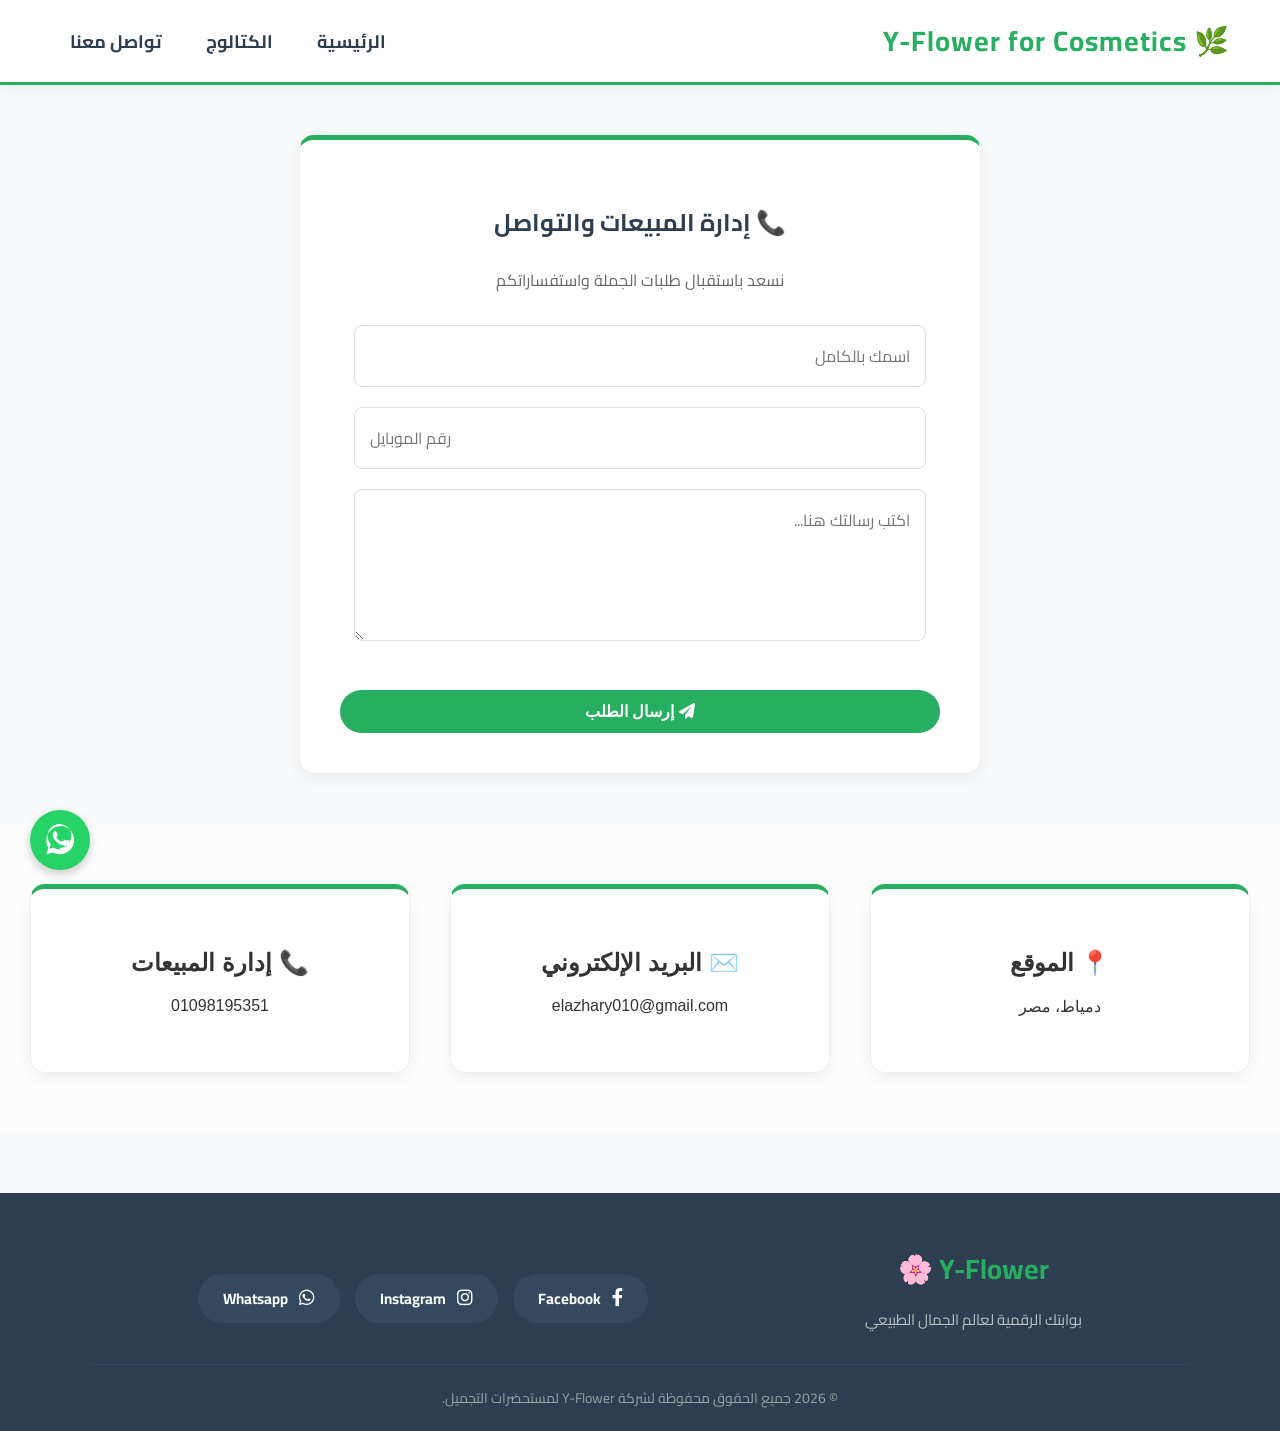
==== commit c2ee1f55: "NEW" ====
--- a/contact.html
+++ b/contact.html
@@ -79,34 +79,28 @@
             بنجاح! فريقنا هيتواصل معاك في أقرب وقت ✅</p>
     </div>
 
-    <section class="features-section" style="margin-top: 50px; margin-bottom: 50px;">
-        <div class="features-container">
-
-            <a href="https://maps.google.com/?q=دمياط،+مصر" target="_blank" class="feature-box"
-                style="text-decoration: none; color: inherit;">
-                <i class="fas fa-map-marker-alt" style="font-size: 2em; color: #27ae60; margin-bottom: 15px;"></i>
-                <h3>الموقع</h3>
-                <p style="color: #666;">دمياط، مصر</p>
+    <section class="contact-section">
+        <div class="contact-boxes">
+            <a href="#" target="_blank" class="contact-box" style="margin: 10px; width: 30%;">
+                <h2>📍 الموقع</h2>
+                <p>دمياط، مصر</p>
             </a>
 
-            <a href="mailto:elazhary010@gmail.com" class="feature-box" style="text-decoration: none; color: inherit;">
-                <i class="fas fa-envelope" style="font-size: 2em; color: #27ae60; margin-bottom: 15px;"></i>
-                <h3>البريد الإلكتروني</h3>
-                <p style="color: #666;">elazhary010@gmail.com</p>
+            <a href="mailto:elazhary010@gmail.com" class="contact-box" style="margin: 10px; width: 30%;">
+                <h2>✉️ البريد الإلكتروني</h2>
+                <p>elazhary010@gmail.com</p>
             </a>
 
-            <a href="tel:+201098195351" class="feature-box" style="text-decoration: none; color: inherit;">
-                <i class="fas fa-phone-alt" style="font-size: 2em; color: #27ae60; margin-bottom: 15px;"></i>
-                <h3>إدارة المبيعات</h3>
-                <p style="color: #666;">01098195351</p>
+            <a href="tel:+201098195351" class="contact-box" style="margin: 10px; width: 30%;">
+                <h2>📞 إدارة المبيعات</h2>
+                <p>01098195351</p>
             </a>
-
         </div>
     </section>
 
     <script>
         function sendData() {
-            var magicLink = "https://script.google.com/macros/s/AKfycbxuJICEpFRCRcMOLUeCNiHcik2NF23PJWGxdNVyRR58bs7K_rQfhGrLMIi-VhXNzYORRg/exec";
+            var magicLink = "https://script.google.com/macros/s/AKfycbwChRY4NQw6A71XgNkAZd37fF8ghIqxjVVNMur0Fm3jIeAKQOpWQuedOGAteVJn_pynVw/exec";
 
             var name = document.getElementById("senderName").value;
             var contact = document.getElementById("senderContact").value;
